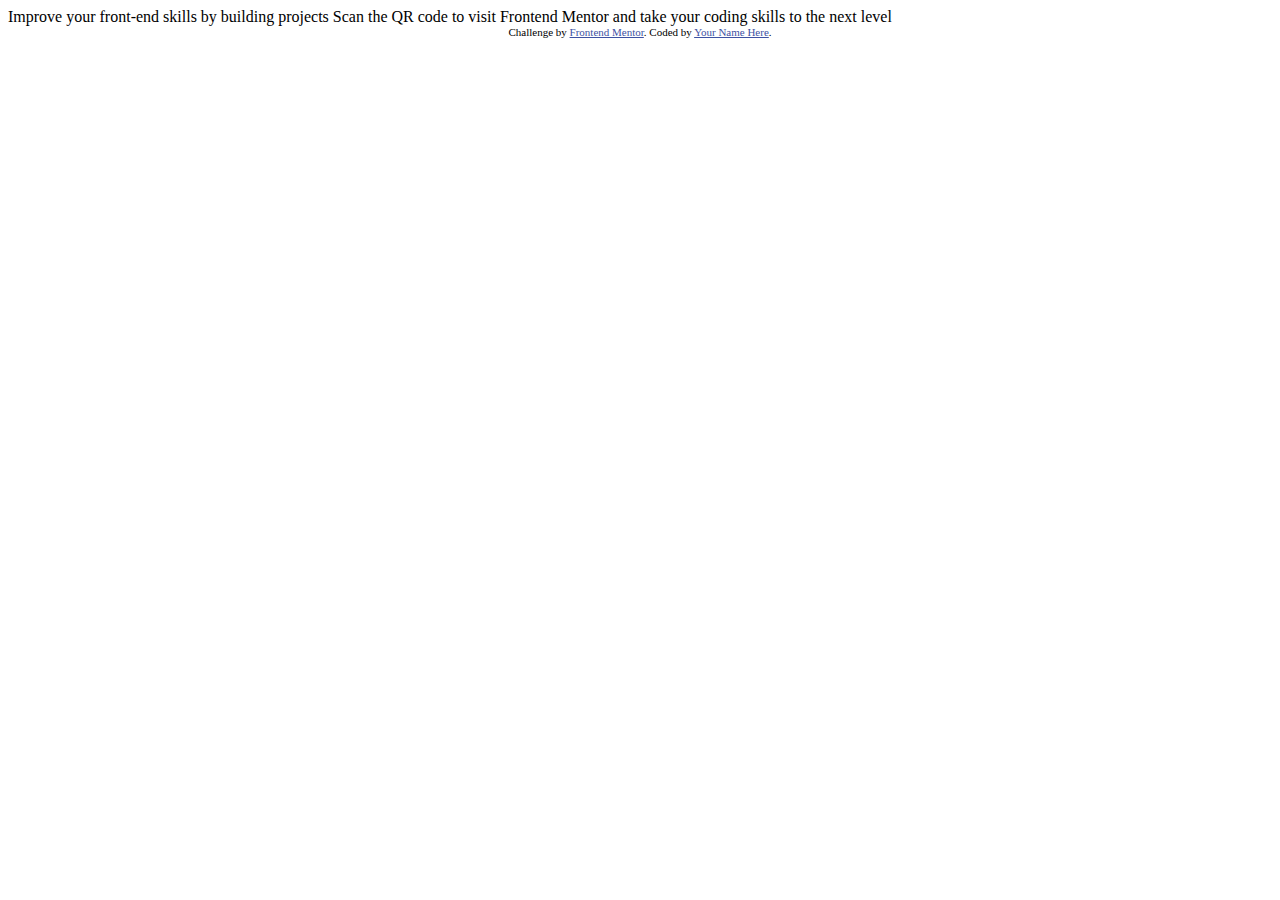
==== index.html @ 8748aecd "Starting Files" ====
<!DOCTYPE html>
<html lang="en">
<head>
  <meta charset="UTF-8">
  <meta name="viewport" content="width=device-width, initial-scale=1.0"> <!-- displays site properly based on user's device -->

  <link rel="icon" type="image/png" sizes="32x32" href="./images/favicon-32x32.png">
  
  <title>Frontend Mentor | QR code component</title>

  <!-- Feel free to remove these styles or customise in your own stylesheet 👍 -->
  <style>
    .attribution { font-size: 11px; text-align: center; }
    .attribution a { color: hsl(228, 45%, 44%); }
  </style>
</head>
<body>

  Improve your front-end skills by building projects

  Scan the QR code to visit Frontend Mentor and take your coding skills to the next level
  
  <div class="attribution">
    Challenge by <a href="https://www.frontendmentor.io?ref=challenge" target="_blank">Frontend Mentor</a>. 
    Coded by <a href="#">Your Name Here</a>.
  </div>
</body>
</html>
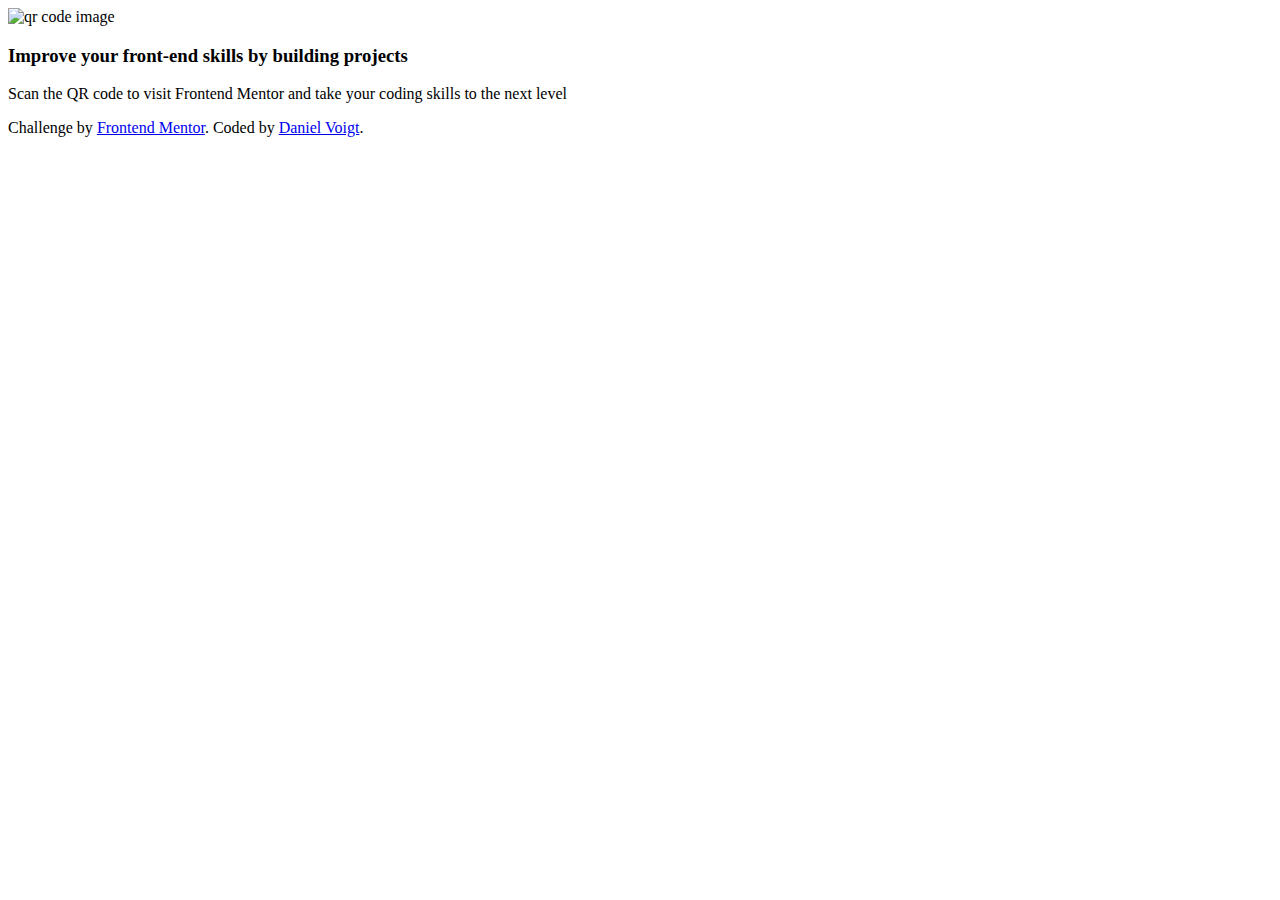
==== commit 4875b29a: "Add files via upload" ====
--- a/index.html
+++ b/index.html
@@ -4,25 +4,39 @@
   <meta charset="UTF-8">
   <meta name="viewport" content="width=device-width, initial-scale=1.0"> <!-- displays site properly based on user's device -->
 
+  
   <link rel="icon" type="image/png" sizes="32x32" href="./images/favicon-32x32.png">
-  
+  <link href="https://fonts.googleapis.com/css2?family=Outfit:wght@700&display=swap" rel="stylesheet">
+  <link rel="stylesheet" href="https://fonts.googleapis.com/css2?family=Outfit"> 
+  <link rel="stylesheet" href="./styles.css">
   <title>Frontend Mentor | QR code component</title>
 
   <!-- Feel free to remove these styles or customise in your own stylesheet 👍 -->
-  <style>
-    .attribution { font-size: 11px; text-align: center; }
-    .attribution a { color: hsl(228, 45%, 44%); }
-  </style>
+    
 </head>
 <body>
 
-  Improve your front-end skills by building projects
+  <div class="img-container">
+    <img src="./image-qr-code.png" alt="qr code image">
+    <div class="headline-class">
+      <h3>Improve your front-end skills by building projects</h3>
+      
+      
+    </div>
+    <div class="text-class">
+      <p>Scan the QR code to visit Frontend Mentor and take your 
+        coding skills to the next level
+      </p>
+    </div>
+  </div>
 
-  Scan the QR code to visit Frontend Mentor and take your coding skills to the next level
+  
+
+  
   
   <div class="attribution">
     Challenge by <a href="https://www.frontendmentor.io?ref=challenge" target="_blank">Frontend Mentor</a>. 
-    Coded by <a href="#">Your Name Here</a>.
+    Coded by <a href="#">Daniel Voigt</a>.
   </div>
 </body>
 </html>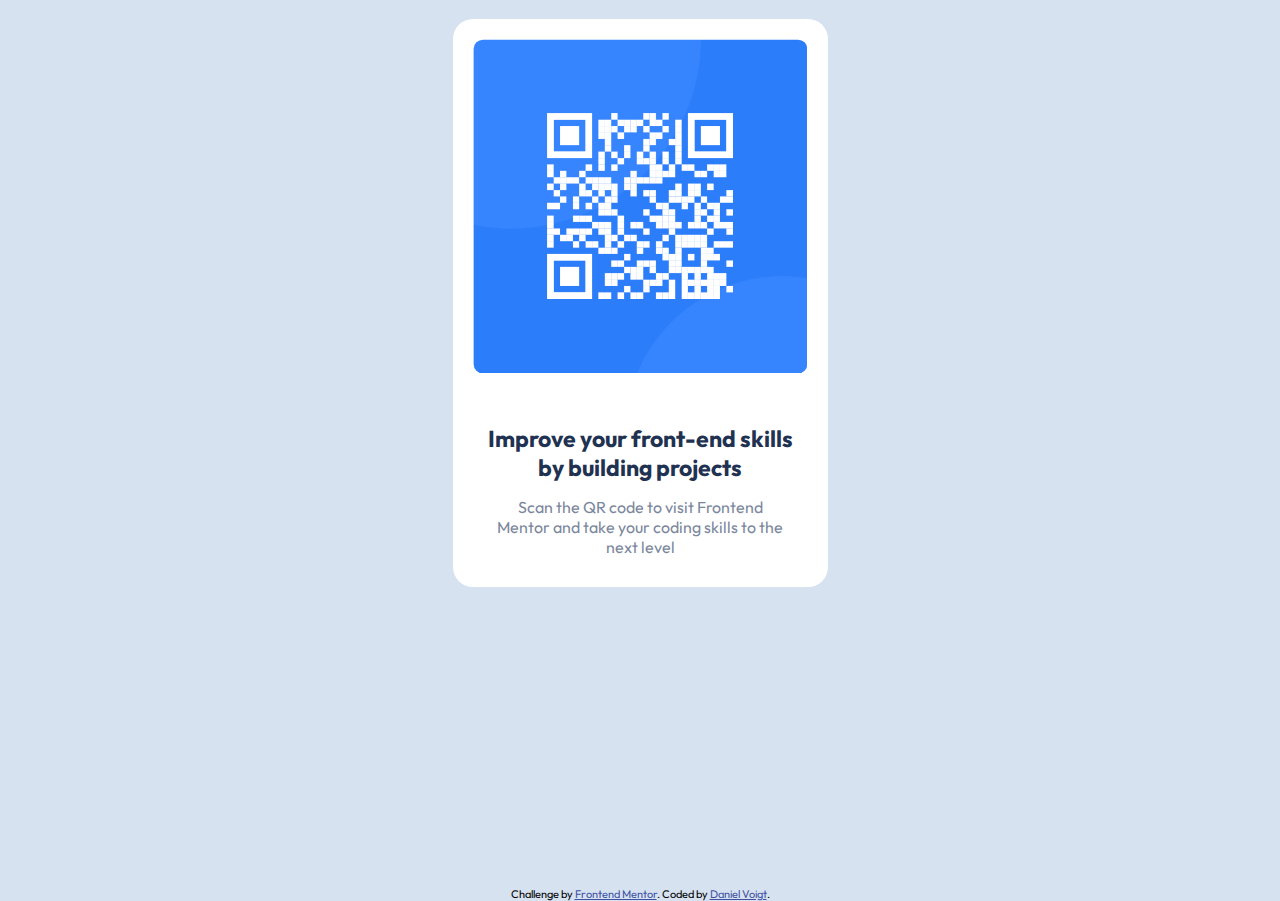
==== commit 11956307: "Add files via upload" ====
--- a/index.html
+++ b/index.html
@@ -15,13 +15,11 @@
     
 </head>
 <body>
-
+<main>
   <div class="img-container">
-    <img src="./image-qr-code.png" alt="qr code image">
+    <img src="./image-qr-code.png" alt="QR code to Front End Mentor Website">
     <div class="headline-class">
-      <h3>Improve your front-end skills by building projects</h3>
-      
-      
+      <h1>Improve your front-end skills by building projects</h3>
     </div>
     <div class="text-class">
       <p>Scan the QR code to visit Frontend Mentor and take your 
@@ -29,14 +27,10 @@
       </p>
     </div>
   </div>
-
-  
-
-  
-  
-  <div class="attribution">
-    Challenge by <a href="https://www.frontendmentor.io?ref=challenge" target="_blank">Frontend Mentor</a>. 
+  <footer class="attribution">
+    Challenge by <a href="https://www.frontendmentor.io?ref=challenge" target="_blank" rel="noopener">Frontend Mentor</a>. 
     Coded by <a href="#">Daniel Voigt</a>.
-  </div>
+  </footer>
+  </main>
 </body>
 </html>--- a/styles.css
+++ b/styles.css
@@ -0,0 +1,92 @@
+* {
+    box-sizing: border-box;
+    margin: 0px;
+}
+
+
+
+    
+
+
+
+:root {
+    /* ## Colors */
+    --White: hsl(0, 0%, 100%);
+    --Light-gray: hsl(212, 45%, 89%);
+    --Grayish-blue: hsl(220, 15%, 55%);
+    --Dark-blue: hsl(218, 44%, 22%);   
+}
+
+
+body {
+  max-width: 1440px;
+  min-width: 375px;
+  position: relative;
+  display: flex;
+  align-items: center;
+  flex-direction: column;
+  background-color: var(--Light-gray);
+  font-family: 'Outfit';
+  }
+
+
+.img-container {
+    min-width: 375px;
+    max-width: 375px;
+    
+    position: relative;
+    display: flex;
+    align-items: center;
+    flex-direction: column;
+    margin-top: 5%;
+    background-color:var(--White);
+    border-radius: 20px;
+}
+
+img {
+    align-items: center;
+    width: 100%;
+    border-radius: 30px;
+    padding: 5.5%;
+    
+}
+
+h1 {
+    font-size: larger;
+}
+
+.headline-class {
+    color: var(--Dark-blue);
+    font-weight: 700;
+    font-size:larger;
+    width: 85%;
+   
+    margin-top: 8%;
+    margin-bottom: 4%;
+    text-align: center; 
+    
+}
+
+
+.text-class {
+    color: var(--Grayish-blue);
+    text-align: center;
+    font-weight: 400;
+    width: 78%;
+    margin-bottom: 8%;
+}
+
+
+.attribution { 
+    margin-top: 300px;
+    align-items: center;
+  
+    font-size: 11px; text-align: center; 
+}
+    
+.attribution a { 
+    align-items: center;
+    color: hsl(228, 45%, 44%); 
+}
+
+
